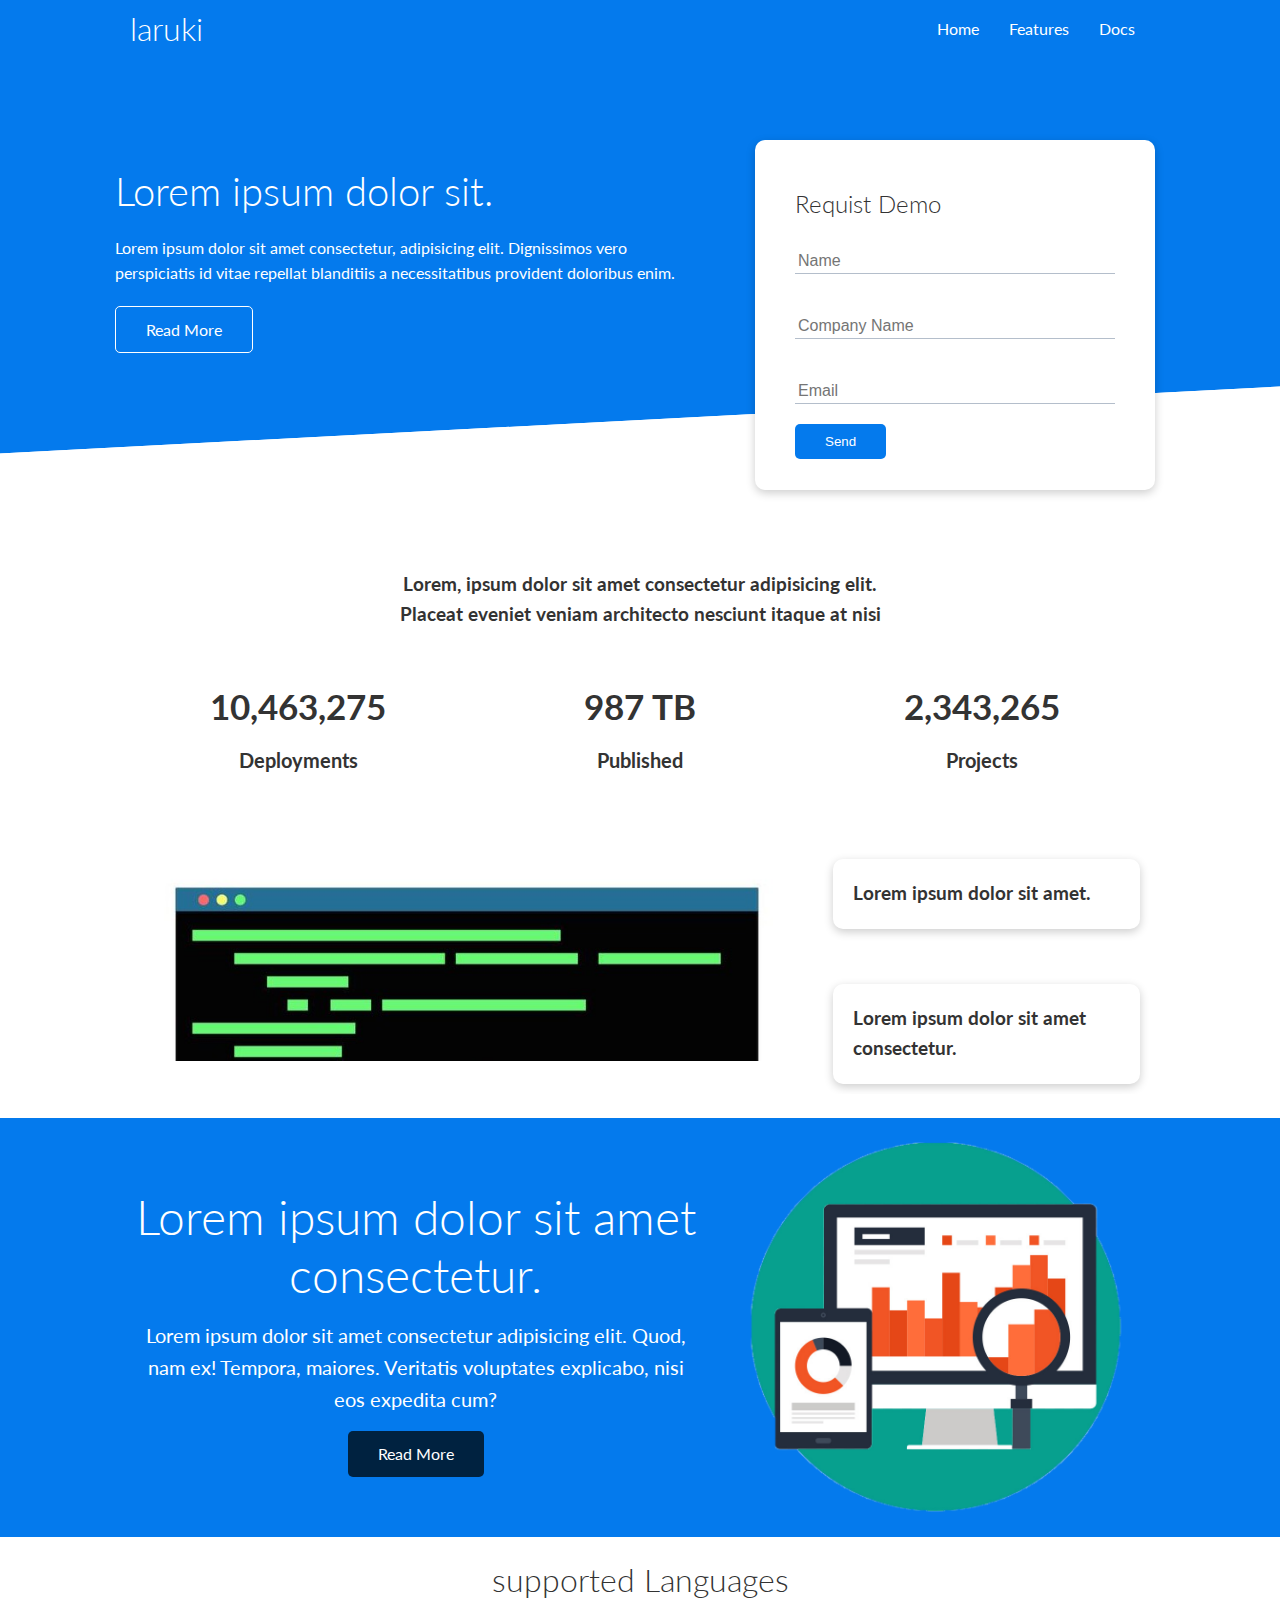
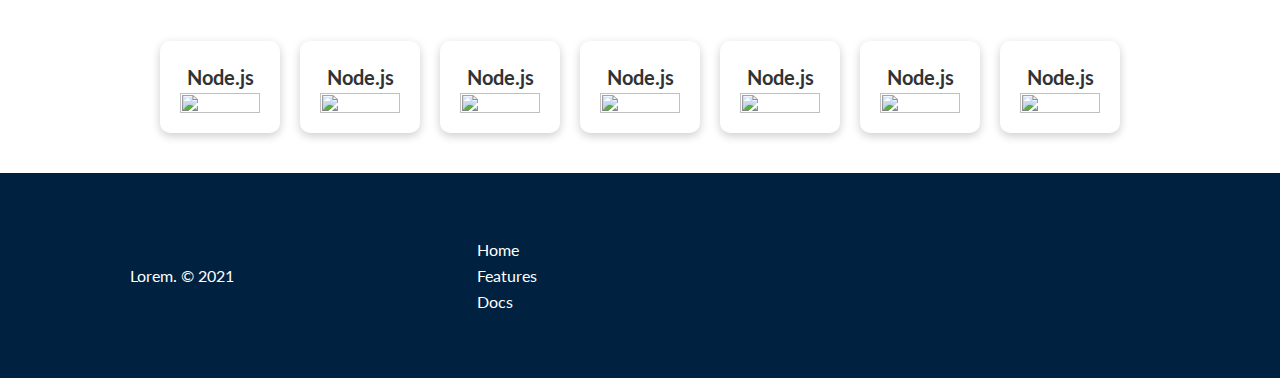
==== fullProject/index.html @ 102b07a3 "first commit" ====
<html lang="en">
  <head>
    <meta charset="UTF-8" />
    <meta http-equiv="X-UA-Compatible" content="IE=edge" />
    <meta name="viewport" content="width=device-width, initial-scale=1.0" />
    <link
      rel="stylesheet"
      href="https://cdnjs.cloudflare.com/ajax/libs/font-awesome/6.0.0-beta2/css/all.min.css"
      integrity="sha512-YWzhKL2whUzgiheMoBFwW8CKV4qpHQAEuvilg9FAn5VJUDwKZZxkJNuGM4XkWuk94WCrrwslk8yWNGmY1EduTA=="
      crossorigin="anonymous"
      referrerpolicy="no-referrer"
    />
    <link rel="stylesheet" href="utilities.css" />
    <link rel="stylesheet" href="style.css" />

    <script src="main.js" defer></script>
    <title>HTML CSS JS Project</title>
  </head>
  <body>
    <!-- NavBar -->

    <div class="navbar">
      <div class="container flex">
        <h1 class="logo">laruki</h1>
        <nav>
          <ul>
            <li><a href="index.html">Home</a></li>
            <li><a href="features.html">Features</a></li>
            <li><a href="docs.html">Docs</a></li>
          </ul>
        </nav>
      </div>
    </div>

    <!-- showcase -->

    <section class="showcase">
      <div class="container grid">
        <div class="showcase-text">
          <h1>Lorem ipsum dolor sit.</h1>
          <p>
            Lorem ipsum dolor sit amet consectetur, adipisicing elit.
            Dignissimos vero perspiciatis id vitae repellat blanditiis a
            necessitatibus provident doloribus enim.
          </p>
          <a href="features.html" class="btn btn-outline">Read More</a>
        </div>
        <div class="showcase-form card">
          <h2>Requist Demo</h2>
          <form>
            <input
              type="text"
              name="name"
              placeholder="Name"
              required
              class="form-control"
            />
            <input
              type="text"
              name="company"
              placeholder="Company Name"
              required
              class="form-control"
            />
            <input
              type="email"
              name="name"
              placeholder="Email"
              required
              class="form-control"
            />
            <input
              type="submit"
              value="Send"
              class="btn btn-primary"
              class="form-control"
            />
          </form>
        </div>
      </div>
    </section>

    <!-- Stats -->

    <section class="stats">
      <div class="container">
        <h3 class="stats-heading text-center my-1">
          Lorem, ipsum dolor sit amet consectetur adipisicing elit. Placeat
          eveniet veniam architecto nesciunt itaque at nisi
        </h3>
        <div class="grid grid-3 text-center my-4">
          <div>
            <i class="fas fa-server fa-3x"></i>
            <h3>10,463,275</h3>
            <p class="text-secondary">Deployments</p>
          </div>
          <div>
            <i class="fas fa-upload fa-3x"></i>
            <h3>987 TB</h3>
            <p class="text-secondary">Published</p>
          </div>
          <div>
            <i class="fas fa-diagram-project fa-3x"></i>
            <h3>2,343,265</h3>
            <p class="text-secondary">Projects</p>
          </div>
        </div>
      </div>
    </section>

    <!-- Cli -->

    <section class="cli">
      <div class="container grid">
        <img src="../imgs/cli.jpg" alt="" />
        <div class="card">
          <h3>Lorem ipsum dolor sit amet.</h3>
        </div>
        <div class="card">
          <h3>Lorem ipsum dolor sit amet consectetur.</h3>
        </div>
      </div>
    </section>

    <!-- Cloud -->

    <section class="cloud bg-primary my-2 py-2">
      <div class="container grid">
        <div class="text-center">
          <h2 class="lg">Lorem ipsum dolor sit amet consectetur.</h2>
          <p class="lead my-1">
            Lorem ipsum dolor sit amet consectetur adipisicing elit. Quod, nam
            ex! Tempora, maiores. Veritatis voluptates explicabo, nisi eos
            expedita cum?
          </p>
          <a href="features.html" class="btn btn-dark">Read More</a>
        </div>
        <img src="../imgs/data.png" alt="" />
      </div>
    </section>

    <!-- Languges -->

    <section class="languages">
      <h2 class="md text-center my-2">supported Languages</h2>
      <div class="container flex">
        <div class="card card-width">
          <h4>Node.js</h4>
          <img src="../imgs/NodeJs.svg" alt="" />
        </div>
        <div class="card card-width">
          <h4>Node.js</h4>
          <img src="../imgs/NodeJs.svg" alt="" />
        </div>
        <div class="card card-width">
          <h4>Node.js</h4>
          <img src="../imgs/NodeJs.svg" alt="" />
        </div>
        <div class="card card-width">
          <h4>Node.js</h4>
          <img src="../imgs/NodeJs.svg" alt="" />
        </div>
        <div class="card card-width">
          <h4>Node.js</h4>
          <img src="../imgs/NodeJs.svg" alt="" />
        </div>
        <div class="card card-width">
          <h4>Node.js</h4>
          <img src="../imgs/NodeJs.svg" alt="" />
        </div>
        <div class="card card-width">
          <h4>Node.js</h4>
          <img src="../imgs/NodeJs.svg" alt="" />
        </div>
      </div>
    </section>

    <!-- Fotter -->

    <footer class="footer bg-dark py-5">
      <div class="container grid grid-3">
        <div>
          <h1> </h1>
          <p>Lorem. &copy; 2021</p>
        </div>
        <nav>
          <ul>
            <li><a href="index.html">Home</a></li>
            <li><a href="features.html">Features</a></li>
            <li><a href="docs.html">Docs</a></li>
          </ul>
        </nav>
        <div class="social">
          <a href="#"><i class="fab fa-github fa-2x"></i></a>
          <a href="#"><i class="fab fa-facebook fa-2x"></i></a>
          <a href="#"><i class="fab fa-instagram fa-2x"></i></a>
          <a href="#"><i class="fab fa-twitter fa-2x"></i></a>
        </div>
      </div>
    </footer>
  </body>
</html>
---- fullProject/utilities.css ----
.container {
  max-width: 1100px;
  margin: 0 auto;
  overflow: auto;
  padding: 0 40px;
}

.card {
  background-color: #fff;
  border-radius: 10px;
  box-shadow: 0 3px 10px rgba(0, 0, 0, 0.2);
  padding: 20px;
  margin: 10px;
  color: #333;
}

.btn {
  display: inline-block;
  padding: 10px 30px;
  cursor: pointer;
  background: var(--primary-color);
  color: #fff;
  border: none;
  border-radius: 5px;
}

.btn-outline {
  background-color: transparent;
  border: 1px #fff solid;
}

.btn:hover {
  transform: scale(0.98);
}

/* Backgrounds */

.bg-primary,
.btn-primary {
  background-color: var(--primary-color);
  color: #fff;
}
.bg-secondary,
.btn-secondary {
  background-color: var(--secondary-color);
  color: #fff;
}
.bg-dark,
.btn-dark {
  background-color: var(--dark-color);
  color: #fff;
}
.bg-light,
.btn-light {
  background-color: var(--light-color);
  color: var(--light-color);
}

.bg-primary a,
.btn-primary a,
.bg-secondary a,
.btn-secondary a,
.bg-dark a,
.btn-dark a {
  color: #fff;
}

/* text-sizing */

.lead {
  font-size: 20px;
}

.sm {
  font-size: 1rem;
}
.md {
  font-size: 2rem;
}
.lg {
  font-size: 3rem;
}
.xl {
  font-size: 4rem;
}

.flex {
  display: flex;
  justify-content: center;
  align-items: center;
}

.grid {
  display: grid;
  grid-template-columns: repeat(2, 1fr);
  gap: 20px;
  justify-content: center;
  align-items: center;
}
.grid-3 {
  grid-template-columns: repeat(3, 1fr);
}

/* margin y */

.my-1 {
  margin: 1rem 0;
}
.my-2 {
  margin: 1.5rem 0;
}
.my-3 {
  margin: 2rem 0;
}
.my-4 {
  margin: 3rem 0;
}
.my-5 {
  margin: 4rem 0;
}

/* margin all around */

.m-1 {
  margin: 1rem;
}
.m-2 {
  margin: 1.5rem;
}
.m-3 {
  margin: 2rem;
}
.m-4 {
  margin: 3rem;
}
.m-5 {
  margin: 4rem;
}

/* padding y */

.py-1 {
  padding: 1rem 0;
}
.py-2 {
  padding: 1.5rem 0;
}
.py-3 {
  padding: 2rem 0;
}
.py-4 {
  padding: 3rem 0;
}
.py-5 {
  padding: 4rem 0;
}

/* padding all around */

.p-1 {
  padding: 1rem;
}
.p-2 {
  padding: 1.5rem;
}
.p-3 {
  padding: 2rem;
}
.p-4 {
  padding: 3rem;
}
.p-5 {
  padding: 4rem;
}
---- fullProject/style.css ----
@import url("https://fonts.googleapis.com/css2?family=Lato:wght@300&display=swap");

:root {
  --primary-color: #047aed;
  --secondary-color: #1c3fa8;
  --dark-color: #002240;
  --light-color: #333;
}
* {
  box-sizing: border-box;
  padding: 0;
  margin: 0;
}

body {
  font-family: "lato", "sans-serif";
  color: #333;
  line-height: 1.6;
}
ul {
  list-style-type: none;
}
a {
  text-decoration: none;
  color: #333;
}

h1,
h2 {
  font-weight: 300;
  line-height: 1.2;
  margin: 10px 0;
}
p {
  margin: 10px 0;
}
img {
  width: 100%;
}

/* nav bar */
.navbar {
  background-color: var(--primary-color);
  color: #fff;
  height: 70px;
}

.navbar ul {
  display: flex;
}

.navbar a {
  color: #fff;
  padding: 10px;
  margin: 0 5px;
}

.navbar a:hover {
  border-bottom: 2px #fff solid;
}

.navbar .flex {
  justify-content: space-between;
}

/* showcase */

.showcase {
  height: 400px;
  background-color: var(--primary-color);
  color: #fff;
  position: relative;
}

.showcase h1 {
  font-size: 40px;
}

.showcase p {
  margin: 20px 0;
}

.showcase .grid {
  grid-template-columns: 55% 45%;
  gap: 30px;
  overflow: visible;
}

.showcase-form {
  position: relative;
  top: 60px;
  height: 350px;
  width: 400px;
  padding: 40px;
  z-index: 100;
  justify-self: flex-end;
}

.showcase-form .form-control {
  margin: 20px 0;
}

.showcase input[type="text"],
.showcase input[type="email"] {
  border: 0;
  border-bottom: 1px solid #b4becb;
  width: 100%;
  padding: 3px;
  font-size: 16px;
}

.showcase-form input:focus {
  outline: none;
}

.showcase::before,
.showcase::after {
  content: "";
  position: absolute;
  height: 120px;
  bottom: -70px;
  right: 0;
  left: 0;
  background-color: #fff;
  transform: skewY(-3deg);
}

/* Stats */

.stats {
  padding-top: 100px;
}

.stats-heading {
  max-width: 500px;
  margin: auto;
}

.stats .grid h3 {
  font-size: 35px;
}

.stats .grid p {
  font-size: 20px;
  font-weight: bold;
}

.text-center {
  text-align: center;
}
.stats .grid {
  gap: 5px;
}

/* Cli */

.cli .grid {
  grid-template-columns: repeat(3, 1fr);
  grid-template-rows: repeat(2, 1fr);
}

.cli .grid > *:first-child {
  grid-column: 1 / span 2;
  grid-row: 1 / span 2;
}

/* Cloud */

.cloud .grid {
  grid-template-columns: 4fr 3fr;
}

/* languages */

.card-width {
  width: 120px;
}
.languages .card {
  text-align: center;
  margin: 18px 10px 40px;
  transition: transform 0.2s ease-in;
}

.languages .flex {
  flex-wrap: wrap;
}

.languages .card h4 {
  font-weight: bold;
  font-size: 20px;
}

.languages .card:hover {
  transform: translateY(-15px);
}

/* Footer */

.footer .social a {
  margin: 0 10px;
}
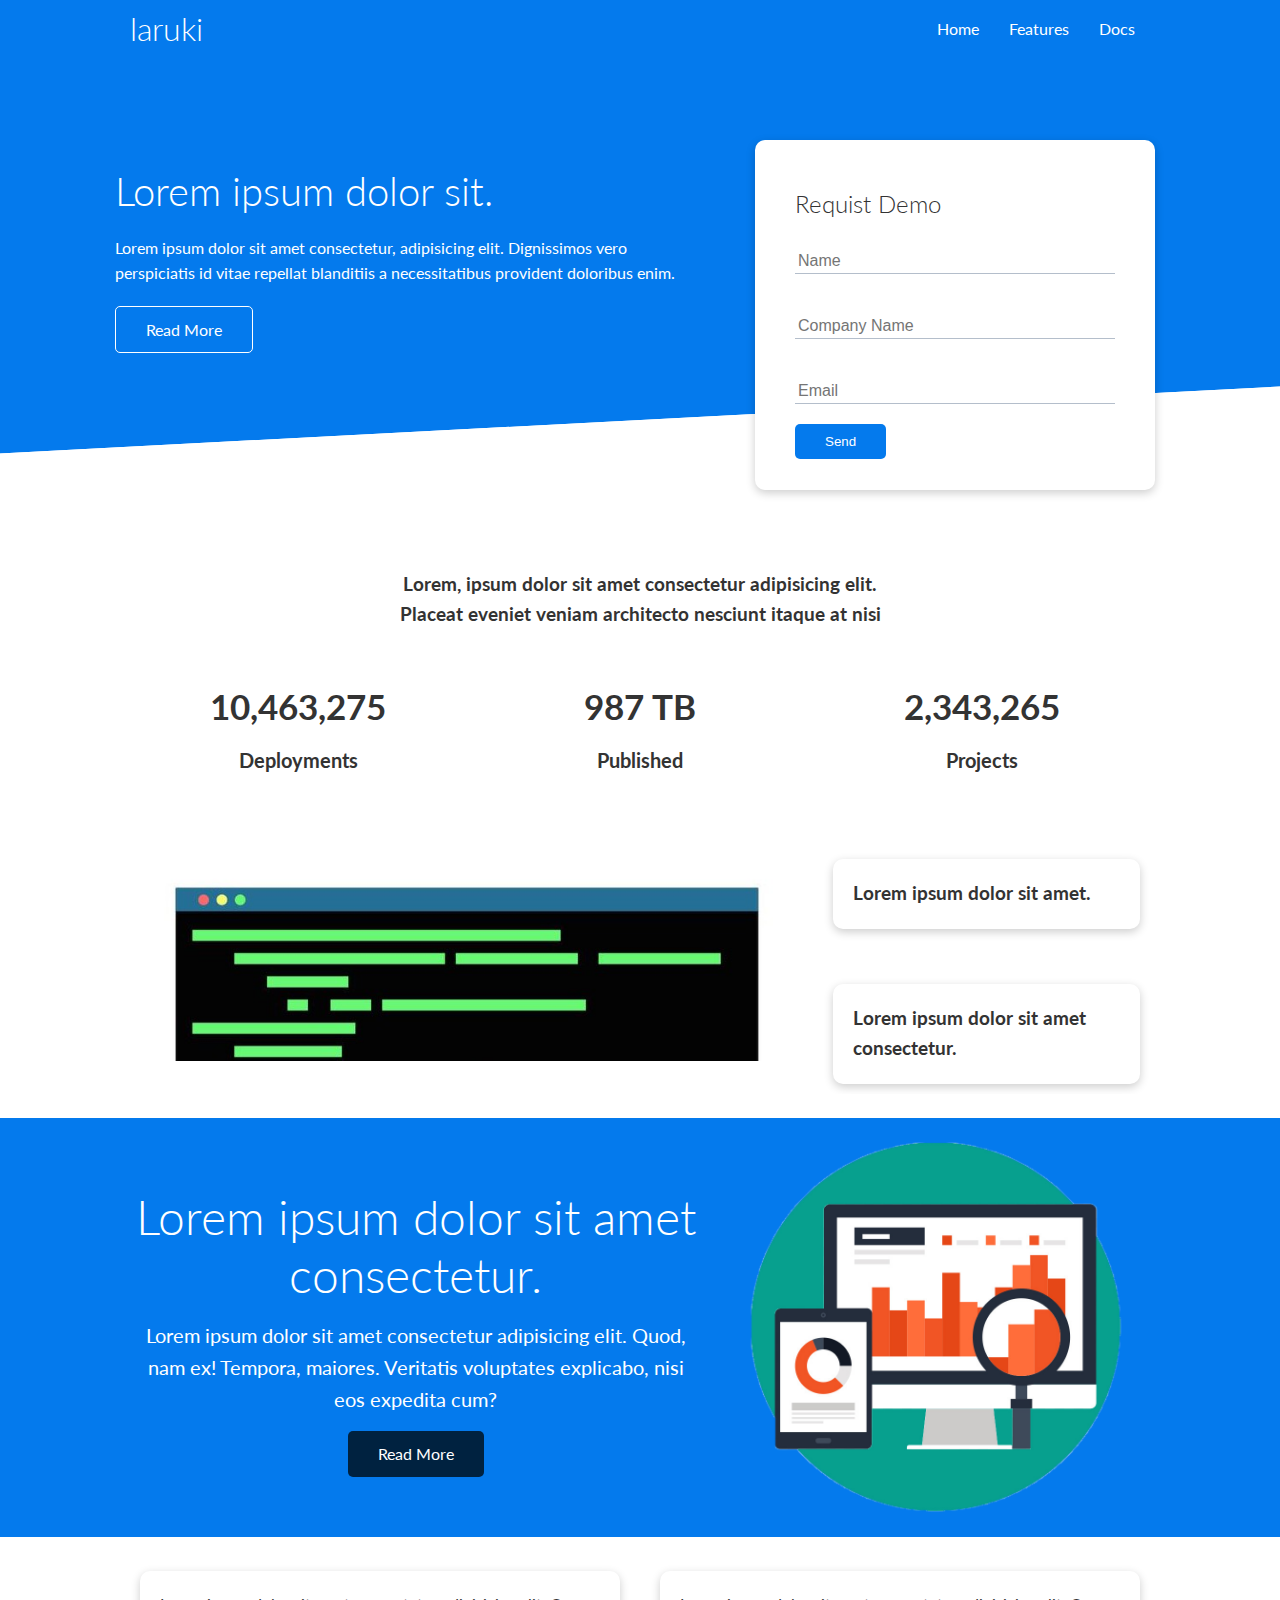
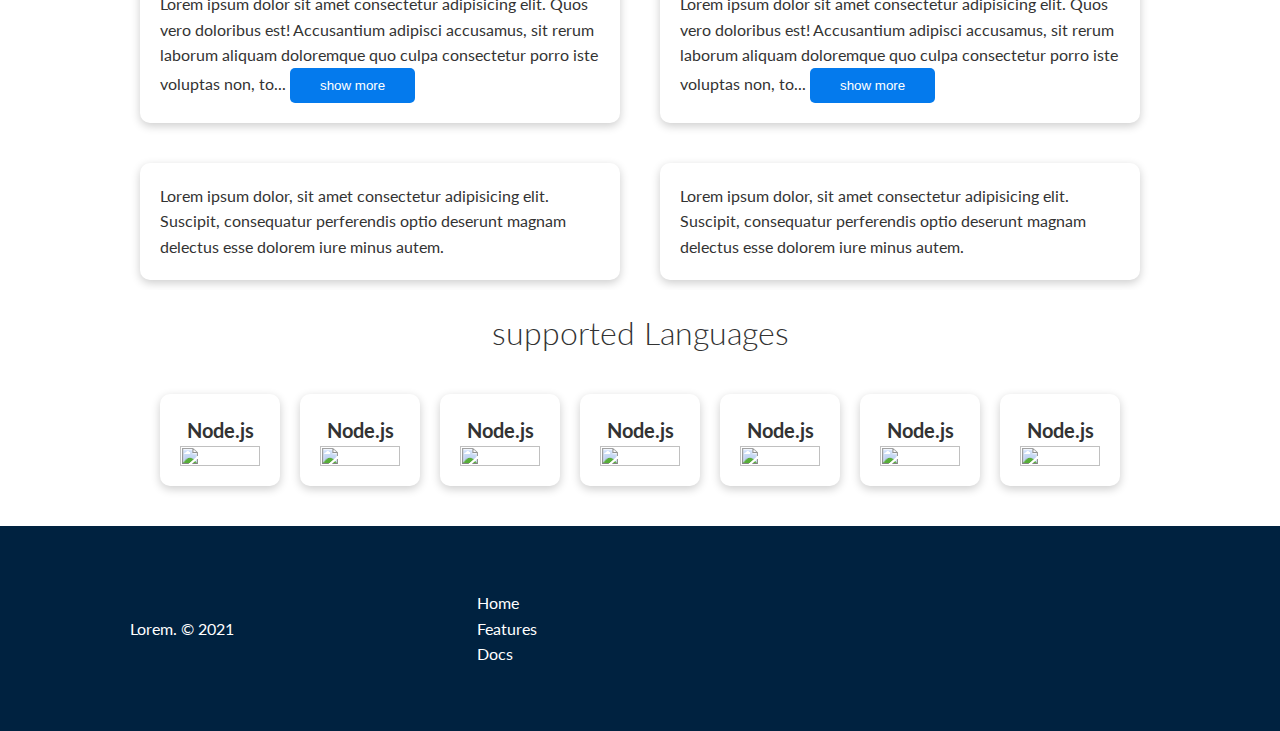
==== commit f6274075: "js modification" ====
--- a/fullProject/index.html
+++ b/fullProject/index.html
@@ -139,6 +139,47 @@
       </div>
     </section>
 
+    <!-- js read more -->
+    <section class="read-more">
+      <div class="container grid">
+        <p class="info card">
+          Lorem ipsum dolor sit amet consectetur adipisicing elit. Quos vero
+          doloribus est! Accusantium adipisci accusamus, sit rerum laborum
+          aliquam doloremque quo culpa consectetur porro iste voluptas non,
+          totam doloribus blanditiis. Eveniet, fugiat. Temporibus quaerat
+          repellat non dignissimos pariatur blanditiis rem doloribus. Minus quis
+          tenetur molestiae excepturi nesciunt veniam perferendis minima
+          praesentium temporibus libero aspernatur, quidem deleniti voluptas
+          fuga nostrum laudantium optio laborum recusandae, eveniet illum
+          similique illo odio perspiciatis eum? Est doloremque fugiat ipsa
+          assumenda. Suscipit iste inventore sapiente aperiam ad accusantium
+          dolore molestiae veniam itaque? Nostrum dolorum magnam inventore quos
+          at exercitationem, animi delectus illum dolore eos reiciendis magni.
+        </p>
+        <p class="info card">
+          Lorem ipsum dolor sit amet consectetur adipisicing elit. Quos vero
+          doloribus est! Accusantium adipisci accusamus, sit rerum laborum
+          aliquam doloremque quo culpa consectetur porro iste voluptas non,
+          totam doloribus blanditiis. Eveniet, fugiat. Temporibus quaerat
+          repellat non dignissimos pariatur blanditiis rem doloribus. Minus quis
+          tenetur molestiae excepturi nesciunt veniam perferendis minima
+          praesentium temporibus libero aspernatur, quidem deleniti voluptas
+          fuga nostrum laudantium optio laborum recusandae, eveniet illum
+          similique illo odio perspiciatis eum? Est doloremque fugiat ipsa
+          assumenda. Suscipit iste inventore sapiente aperiam ad accusantium
+        </p>
+        <p class="info card">
+          Lorem ipsum dolor, sit amet consectetur adipisicing elit. Suscipit,
+          consequatur perferendis optio deserunt magnam delectus esse dolorem
+          iure minus autem.
+        </p>
+        <p class="info card">
+          Lorem ipsum dolor, sit amet consectetur adipisicing elit. Suscipit,
+          consequatur perferendis optio deserunt magnam delectus esse dolorem
+          iure minus autem.
+        </p>
+      </div>
+    </section>
     <!-- Languges -->
 
     <section class="languages">
@@ -180,7 +221,7 @@
     <footer class="footer bg-dark py-5">
       <div class="container grid grid-3">
         <div>
-          <h1> </h1>
+          <h1></h1>
           <p>Lorem. &copy; 2021</p>
         </div>
         <nav>
@@ -200,4 +241,3 @@
     </footer>
   </body>
 </html>
-
--- a/fullProject/utilities.css
+++ b/fullProject/utilities.css
@@ -53,9 +53,11 @@
 .bg-light,
 .btn-light {
   background-color: var(--light-color);
-  color: var(--light-color);
+  color: #333;
 }
-
+.text-primary {
+  color: var(--primary-color);
+}
 .bg-primary a,
 .btn-primary a,
 .bg-secondary a,
@@ -82,6 +84,28 @@
 }
 .xl {
   font-size: 4rem;
+}
+
+/* aleart */
+
+.aleart {
+  background-color: var(--light-color);
+  padding: 10px 20px;
+  font-weight: bold;
+  margin: 15px 0px;
+}
+
+.aleart i {
+  margin-right: 10px;
+}
+
+.aleart-success {
+  background-color: var(--success-color);
+  color: #fff;
+}
+.aleart-error {
+  background-color: var(--error-color);
+  color: #fff;
 }
 
 .flex {
--- a/fullProject/style.css
+++ b/fullProject/style.css
@@ -4,7 +4,9 @@
   --primary-color: #047aed;
   --secondary-color: #1c3fa8;
   --dark-color: #002240;
-  --light-color: #333;
+  --light-color: #f4f4f4;
+  --success-color: #5cb85c;
+  --error-color: #fc534f;
 }
 * {
   box-sizing: border-box;
@@ -37,7 +39,12 @@
 img {
   width: 100%;
 }
-
+code,
+pre {
+  background-color: #333;
+  color: #fff;
+  padding: 10px;
+}
 /* nav bar */
 .navbar {
   background-color: var(--primary-color);
@@ -86,6 +93,9 @@
   overflow: visible;
 }
 
+.showcase-text {
+  animation: slideInFromLeft 1s ease-in;
+}
 .showcase-form {
   position: relative;
   top: 60px;
@@ -94,6 +104,7 @@
   padding: 40px;
   z-index: 100;
   justify-self: flex-end;
+  animation: slideInFromRight 1s ease-in;
 }
 
 .showcase-form .form-control {
@@ -129,6 +140,7 @@
 
 .stats {
   padding-top: 100px;
+  animation: slideInFromBottom 1s ease-in;
 }
 
 .stats-heading {
@@ -194,8 +206,167 @@
   transform: translateY(-15px);
 }
 
+/* Features */
+.features-head img,
+.features-sub-head img,
+.docs-head img {
+  width: 300px;
+  justify-self: flex-end;
+}
+
+/* docs */
+.docs-head img {
+  width: 200px;
+  justify-self: flex-end;
+}
+/* main features */
+.features-main .card {
+  height: 100%;
+  margin-right: 20px;
+}
+.features-main .card p {
+  margin-left: 20px;
+}
+.features-main .grid {
+  grid-auto-rows: 1fr;
+  padding: 30px;
+}
+.features-main .grid > *:first-child {
+  grid-column: 1 / span 3;
+}
+.features-main .grid > *:nth-child(2) {
+  grid-column: 1 / span 2;
+}
+
+/* Docs */
+.docs-main h3 {
+  margin: 20px 0;
+}
+.docs-main .grid {
+  grid-template-columns: 1fr 2fr;
+  align-items: flex-start;
+}
+
+.docs-main nav li {
+  font-size: 17px;
+  padding-bottom: 5px;
+  margin-bottom: 5px;
+  border-bottom: 1px solid #ccc;
+}
+
 /* Footer */
 
 .footer .social a {
   margin: 0 10px;
 }
+
+/* js */
+
+.toggle {
+  display: none;
+}
+.show {
+  display: inline;
+}
+
+/* 
+.show:hover {
+  border-bottom: 2px solid #b4becb;
+  color: #32018f;
+} */
+
+/* Animations */
+
+@keyframes slideInFromLeft {
+  0% {
+    transform: translateX(-100%);
+  }
+  100% {
+    transform: translateX(0);
+  }
+}
+@keyframes slideInFromRight {
+  0% {
+    transform: translateX(100%);
+  }
+  100% {
+    transform: translateX(0);
+  }
+}
+
+@keyframes slideInFromTop {
+  0% {
+    transform: translateY(-100%);
+  }
+  100% {
+    transform: translateX(0);
+  }
+}
+@keyframes slideInFromBottom {
+  0% {
+    transform: translateY(100%);
+  }
+  100% {
+    transform: translateX(0);
+  }
+}
+/* tablet and under */
+
+@media (max-width: 768px) {
+  .grid,
+  .showcase .grid,
+  .stats .grid,
+  .cli .grid,
+  .cloud .grid,
+  .features-main .grid,
+  .docs-main .grid {
+    grid-template-columns: 1fr;
+    grid-template-rows: 1fr;
+  }
+  .showcase {
+    height: auto;
+  }
+  .showcase-text {
+    text-align: center;
+    margin-top: 40px;
+    animation: slideInFromTop 1s ease-in;
+  }
+  .showcase-form {
+    justify-self: center;
+    margin: auto;
+    animation: slideInFromBottom 1s ease-in;
+  }
+  .cli .grid > *:first-child {
+    grid-column: 1;
+    grid-row: 1;
+  }
+
+  .features-head,
+  .features-sub-head,
+  .docs-head {
+    text-align: center;
+  }
+  .features-head img,
+  .features-sub-head img,
+  .docs-head img {
+    justify-self: center;
+  }
+  .features-main .grid > *:first-child,
+  .features-main .grid > *:nth-child(2) {
+    grid-column: 1;
+  }
+}
+
+/*  mobile */
+@media (max-width: 500px) {
+  .navbar {
+    height: 110px;
+  }
+  .navbar .flex {
+    flex-direction: column;
+  }
+  .navbar ul {
+    padding: 10px;
+    background-color: rgba(0, 0, 0, 0.1);
+  }
+}
